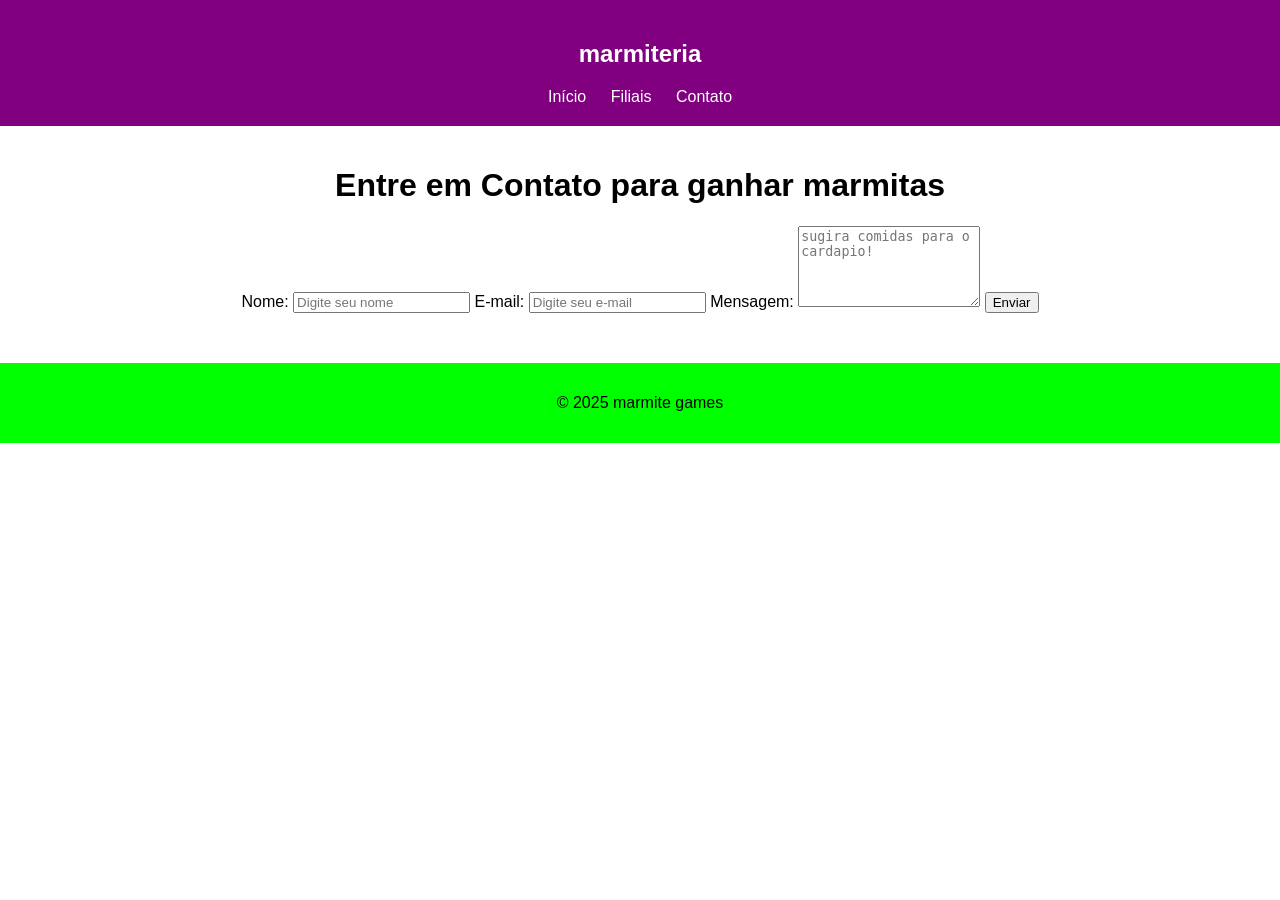
==== contato.html @ eed511e8 "Update contato.html" ====
<!DOCTYPE html>
<html lang="pt-BR">

<head>
    <meta charset="UTF-8">
    <meta name="viewport" content="width=device-width, initial-scale=1.0">
    <title>Locadora IFPR - Contato</title>
    <link rel="stylesheet" href="style.css">
</head>

<body>

    <!-- Cabeçalho -->
    <header>
        <h2>marmiteria</h2>
        <nav>
            <a href="index.html">Início</a>
            <a href="filiais.html">Filiais</a>
            <a href="contato.html">Contato</a>
        </nav>
    </header>

    <!-- Conteúdo principal -->
    <main>
        <h1>Entre em Contato para ganhar marmitas</h1>
        <form class="contato-form">
            <label for="nome">Nome:</label>
            <input type="text" id="nome" name="nome" placeholder="Digite seu nome" required>

            <label for="email">E-mail:</label>
            <input type="email" id="email" name="email" placeholder="Digite seu e-mail" required>

            <label for="mensagem">Mensagem:</label>
            <textarea id="mensagem" name="mensagem" rows="5" placeholder="sugira comidas para o cardapio!"></textarea>

            <button type="submit">Enviar</button>
        </form>
    </main>

    <!-- Rodapé -->
    <footer>
        <p>&copy; 2025 marmite games</p>
    </footer>

</body>

</html>
---- style.css ----
body {
    font-family: Arial, sans-serif;
    margin: 0;
    padding: 0;
    text-align: center;
}

header {
    background-color: #800080;
    color: white;
    padding: 20px;
}

header nav a {
    color: white;
    margin: 0 10px;
    text-decoration: none;
}

main {
    padding: 20px;
}

footer {
    background-color: #00FF00;
    padding: 15px;
    margin-top: 30px;
}

.filiais {
    display: flex;
    justify-content: center;
    flex-wrap: wrap;
    gap: 20px;
    margin-top: 20px;
}

.filial {
    background-color: ##d4cf57;
    border-radius: 12px;
    padding: 20px;
    width: 250px;
    box-shadow: 0 4px 10px rgba(0,0,0,0.2);
    transition: transform 0.3s, box-shadow 0.3s;
}

.filial:hover {
    transform: scale(1.05);
    box-shadow: 0 6px 16px rgba(0,0,0,0.4);
}
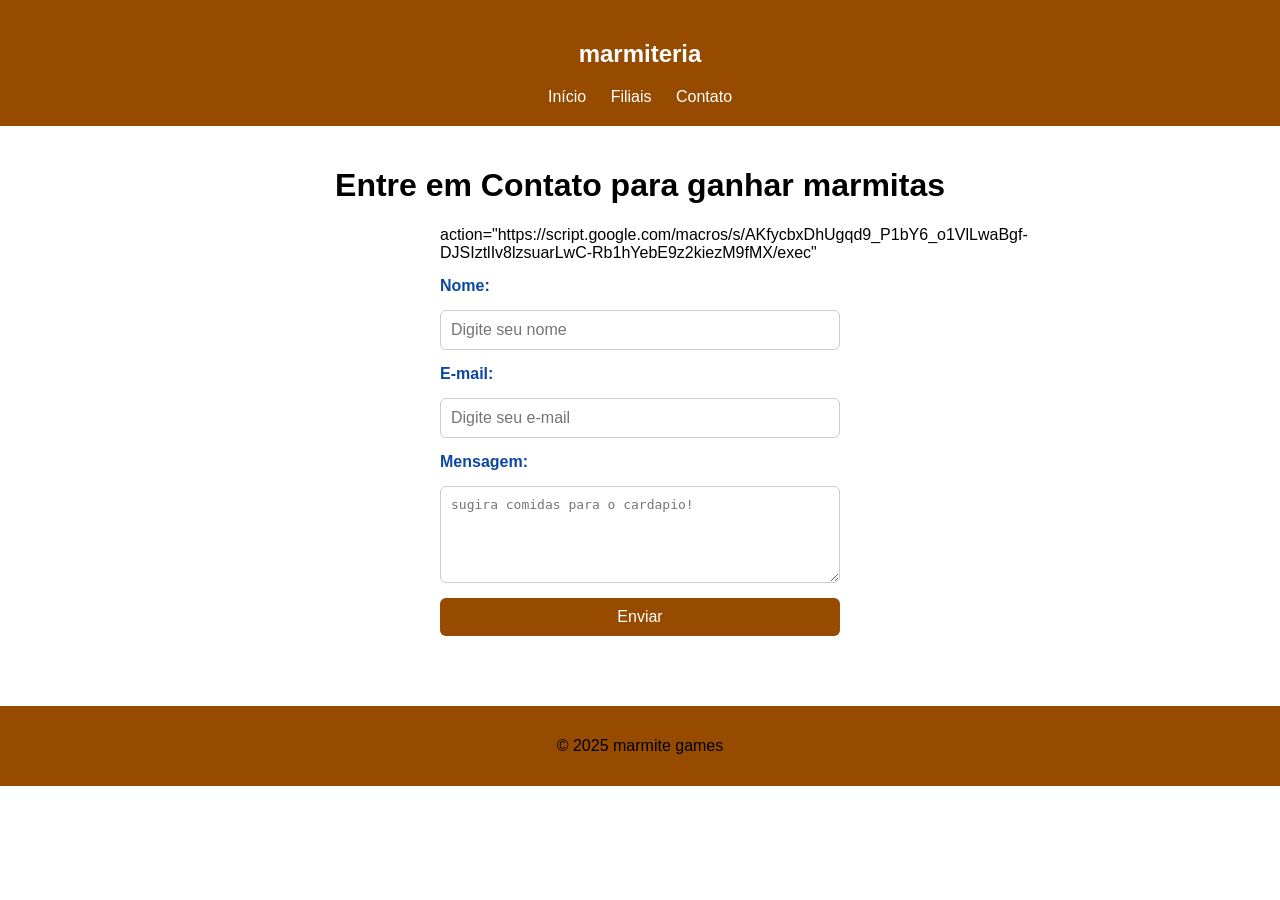
==== commit be48d17d: "Update contato.html" ====
--- a/contato.html
+++ b/contato.html
@@ -4,7 +4,7 @@
 <head>
     <meta charset="UTF-8">
     <meta name="viewport" content="width=device-width, initial-scale=1.0">
-    <title>Locadora IFPR - Contato</title>
+    <title>marmiteria- Contato</title>
     <link rel="stylesheet" href="style.css">
 </head>
 
@@ -23,7 +23,7 @@
     <!-- Conteúdo principal -->
     <main>
         <h1>Entre em Contato para ganhar marmitas</h1>
-        <form class="contato-form">
+        <form class="contato-form">action="https://script.google.com/macros/s/AKfycbxDhUgqd9_P1bY6_o1VlLwaBgf-DJSIztlIv8lzsuarLwC-Rb1hYebE9z2kiezM9fMX/exec"
             <label for="nome">Nome:</label>
             <input type="text" id="nome" name="nome" placeholder="Digite seu nome" required>
 
--- a/style.css
+++ b/style.css
@@ -6,7 +6,7 @@
 }
 
 header {
-    background-color: #800080;
+    background-color: #964B00;
     color: white;
     padding: 20px;
 }
@@ -22,12 +22,12 @@
 }
 
 footer {
-    background-color: #00FF00;
+    background-color: #964B00;
     padding: 15px;
     margin-top: 30px;
 }
 
-.filiais {
+.carros {
     display: flex;
     justify-content: center;
     flex-wrap: wrap;
@@ -35,17 +35,48 @@
     margin-top: 20px;
 }
 
-.filial {
-    background-color: ##d4cf57;
-    border-radius: 12px;
-    padding: 20px;
-    width: 250px;
-    box-shadow: 0 4px 10px rgba(0,0,0,0.2);
-    transition: transform 0.3s, box-shadow 0.3s;
+.carros img {
+    width: 200px;
+    border-radius: 8px;
+    box-shadow: 0 2px 6px rgba(0,0,0,0.2);
 }
 
-.filial:hover {
-    transform: scale(1.05);
-    box-shadow: 0 6px 16px rgba(0,0,0,0.4);
+.contato-form {
+    max-width: 400px;
+    margin: 20px auto;
+    display: flex;
+    flex-direction: column;
+    gap: 15px;
+    text-align: left;
 }
 
+.contato-form label {
+    font-weight: bold;
+    color: #0d47a1;
+}
+
+.contato-form input,
+.contato-form textarea {
+    padding: 10px;
+    border: 1px solid #ccc;
+    border-radius: 6px;
+    font-size: 1em;
+    width: 100%;
+    box-sizing: border-box;
+}
+
+.contato-form button {
+    background: #964B00;
+    color: white;
+    padding: 10px;
+    border: none;
+    border-radius: 6px;
+    font-size: 1em;
+    cursor: pointer;
+    transition: background 0.3s;
+}
+
+.contato-form button:hover {
+    background: #1976d2;
+}
+
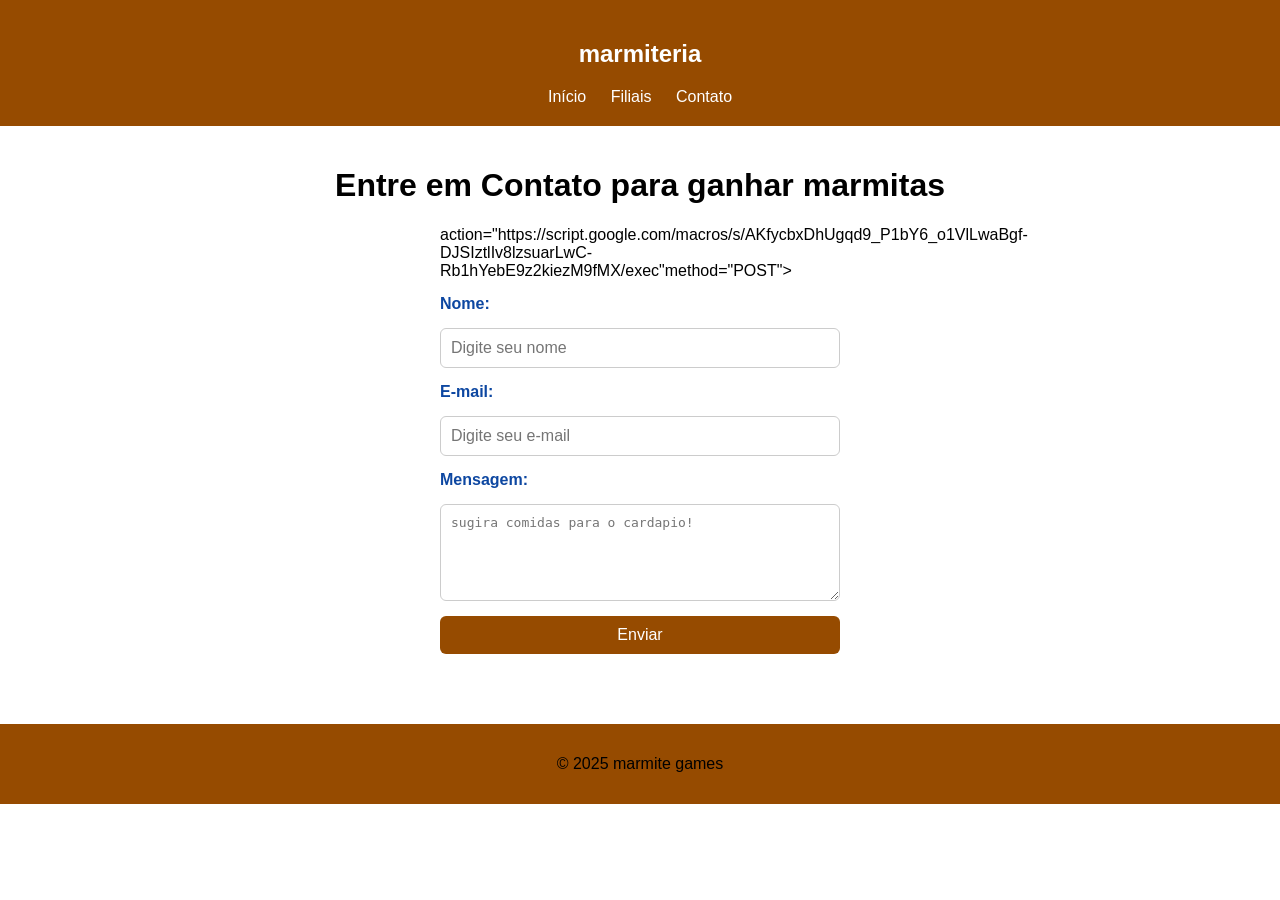
==== commit bcdec5f9: "Update contato.html" ====
--- a/contato.html
+++ b/contato.html
@@ -23,7 +23,7 @@
     <!-- Conteúdo principal -->
     <main>
         <h1>Entre em Contato para ganhar marmitas</h1>
-        <form class="contato-form">action="https://script.google.com/macros/s/AKfycbxDhUgqd9_P1bY6_o1VlLwaBgf-DJSIztlIv8lzsuarLwC-Rb1hYebE9z2kiezM9fMX/exec"
+        <form class="contato-form">action="https://script.google.com/macros/s/AKfycbxDhUgqd9_P1bY6_o1VlLwaBgf-DJSIztlIv8lzsuarLwC-Rb1hYebE9z2kiezM9fMX/exec"method="POST">
             <label for="nome">Nome:</label>
             <input type="text" id="nome" name="nome" placeholder="Digite seu nome" required>
 
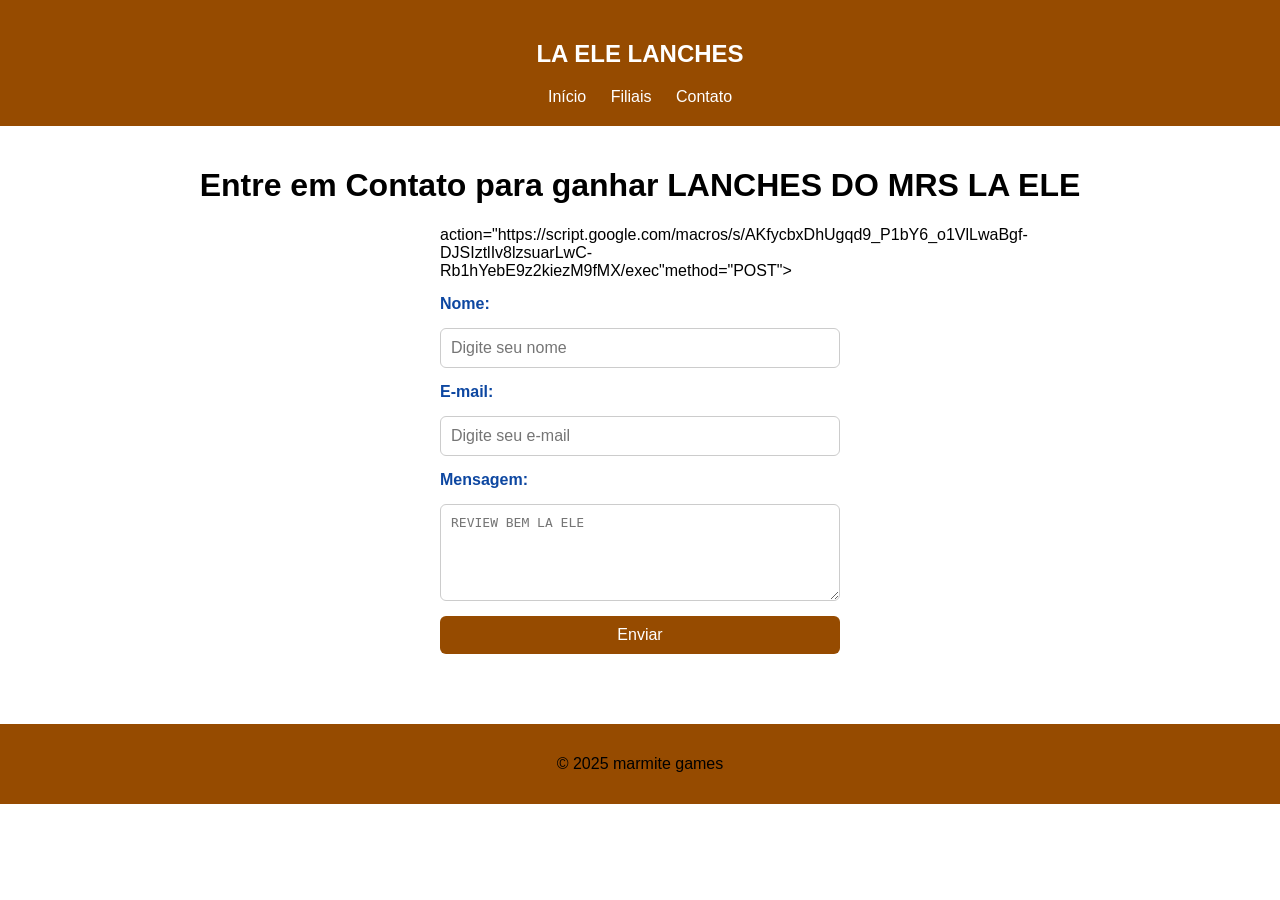
==== commit 896158fc: "Update contato.html" ====
--- a/contato.html
+++ b/contato.html
@@ -12,7 +12,7 @@
 
     <!-- Cabeçalho -->
     <header>
-        <h2>marmiteria</h2>
+        <h2>LA ELE LANCHES</h2>
         <nav>
             <a href="index.html">Início</a>
             <a href="filiais.html">Filiais</a>
@@ -22,7 +22,7 @@
 
     <!-- Conteúdo principal -->
     <main>
-        <h1>Entre em Contato para ganhar marmitas</h1>
+        <h1>Entre em Contato para ganhar LANCHES DO MRS LA ELE</h1>
         <form class="contato-form">action="https://script.google.com/macros/s/AKfycbxDhUgqd9_P1bY6_o1VlLwaBgf-DJSIztlIv8lzsuarLwC-Rb1hYebE9z2kiezM9fMX/exec"method="POST">
             <label for="nome">Nome:</label>
             <input type="text" id="nome" name="nome" placeholder="Digite seu nome" required>
@@ -31,7 +31,7 @@
             <input type="email" id="email" name="email" placeholder="Digite seu e-mail" required>
 
             <label for="mensagem">Mensagem:</label>
-            <textarea id="mensagem" name="mensagem" rows="5" placeholder="sugira comidas para o cardapio!"></textarea>
+            <textarea id="mensagem" name="mensagem" rows="5" placeholder="REVIEW BEM LA ELE"></textarea>
 
             <button type="submit">Enviar</button>
         </form>
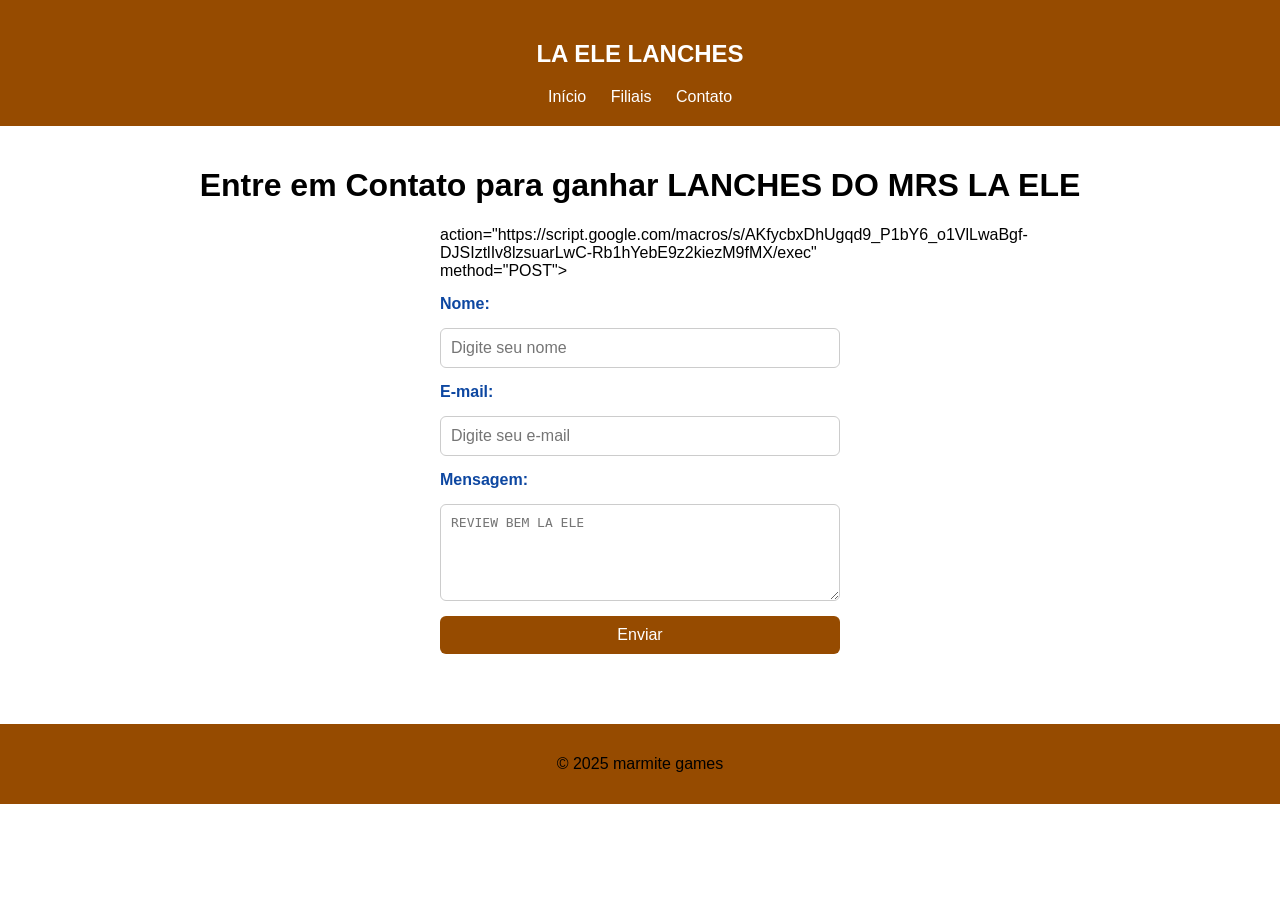
==== commit 1dac7648: "Update contato.html" ====
--- a/contato.html
+++ b/contato.html
@@ -23,7 +23,7 @@
     <!-- Conteúdo principal -->
     <main>
         <h1>Entre em Contato para ganhar LANCHES DO MRS LA ELE</h1>
-        <form class="contato-form">action="https://script.google.com/macros/s/AKfycbxDhUgqd9_P1bY6_o1VlLwaBgf-DJSIztlIv8lzsuarLwC-Rb1hYebE9z2kiezM9fMX/exec"method="POST">
+        <form class="contato-form"> action="https://script.google.com/macros/s/AKfycbxDhUgqd9_P1bY6_o1VlLwaBgf-DJSIztlIv8lzsuarLwC-Rb1hYebE9z2kiezM9fMX/exec" method="POST">
             <label for="nome">Nome:</label>
             <input type="text" id="nome" name="nome" placeholder="Digite seu nome" required>
 
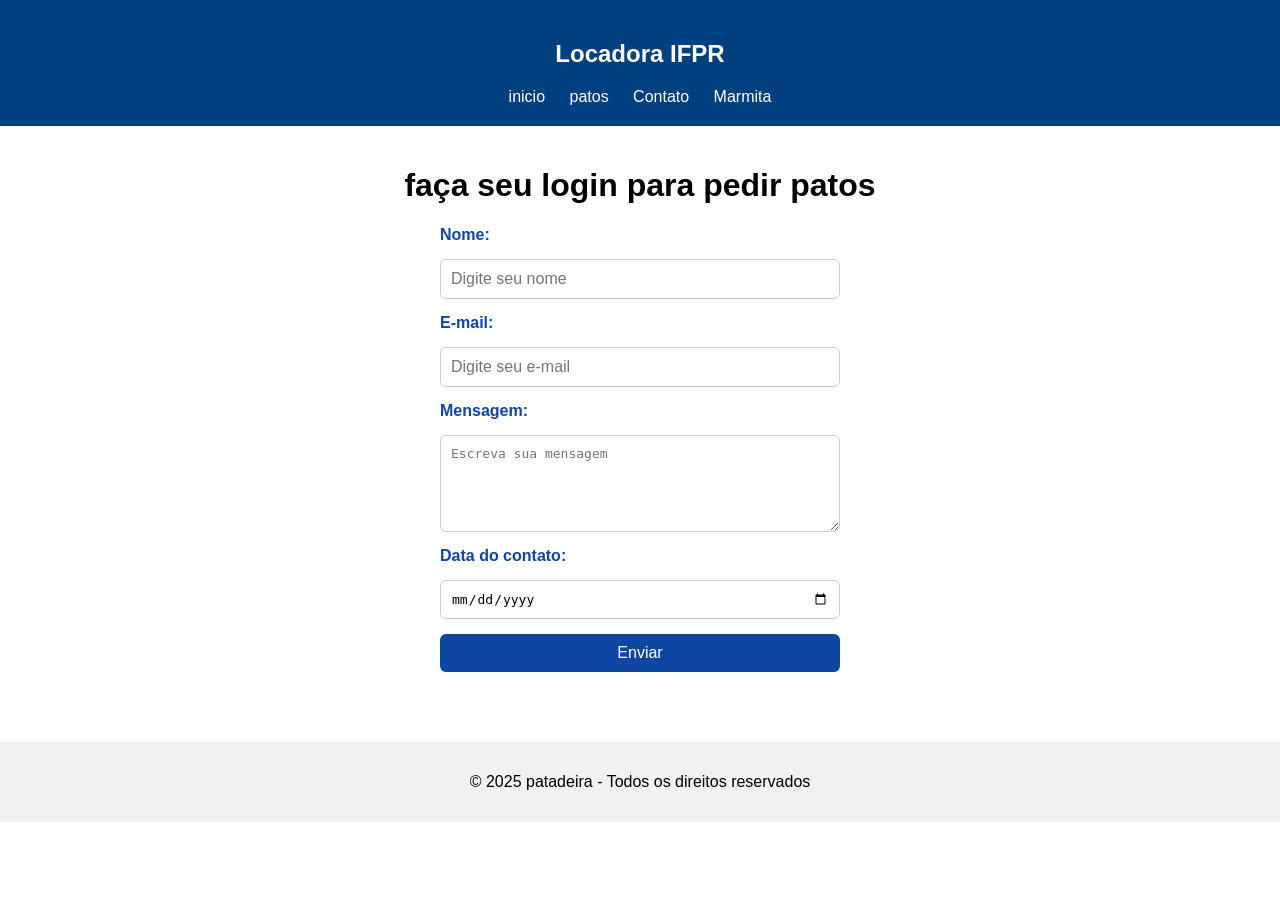
==== commit 86ad32c4: "Update contato.html" ====
--- a/contato.html
+++ b/contato.html
@@ -4,7 +4,7 @@
 <head>
     <meta charset="UTF-8">
     <meta name="viewport" content="width=device-width, initial-scale=1.0">
-    <title>marmiteria- Contato</title>
+    <title>Patadeira - Contato</title>
     <link rel="stylesheet" href="style.css">
 </head>
 
@@ -12,18 +12,19 @@
 
     <!-- Cabeçalho -->
     <header>
-        <h2>LA ELE LANCHES</h2>
+        <h2>Locadora IFPR</h2>
         <nav>
-            <a href="index.html">Início</a>
-            <a href="filiais.html">Filiais</a>
+            <a href="index.html">inicio</a>
+            <a href="filiais.html">patos</a>
             <a href="contato.html">Contato</a>
+            <a href="planilha.html" aria-current="page">Marmita</a>
         </nav>
     </header>
 
     <!-- Conteúdo principal -->
     <main>
-        <h1>Entre em Contato para ganhar LANCHES DO MRS LA ELE</h1>
-        <form class="contato-form"> action="https://script.google.com/macros/s/AKfycbxDhUgqd9_P1bY6_o1VlLwaBgf-DJSIztlIv8lzsuarLwC-Rb1hYebE9z2kiezM9fMX/exec" method="POST">
+        <h1>faça seu login para pedir patos</h1>
+        <form class="contato-form" action="https://script.google.com/macros/s/SEU_ID_AQUI/exec" method="POST">
             <label for="nome">Nome:</label>
             <input type="text" id="nome" name="nome" placeholder="Digite seu nome" required>
 
@@ -31,7 +32,10 @@
             <input type="email" id="email" name="email" placeholder="Digite seu e-mail" required>
 
             <label for="mensagem">Mensagem:</label>
-            <textarea id="mensagem" name="mensagem" rows="5" placeholder="REVIEW BEM LA ELE"></textarea>
+            <textarea id="mensagem" name="mensagem" rows="5" placeholder="Escreva sua mensagem"></textarea>
+
+            <label for="data">Data do contato:</label>
+            <input type="date" id="data" name="data">
 
             <button type="submit">Enviar</button>
         </form>
@@ -39,7 +43,7 @@
 
     <!-- Rodapé -->
     <footer>
-        <p>&copy; 2025 marmite games</p>
+        <p>&copy; 2025 patadeira - Todos os direitos reservados</p>
     </footer>
 
 </body>
--- a/style.css
+++ b/style.css
@@ -6,7 +6,7 @@
 }
 
 header {
-    background-color: #964B00;
+    background-color: #004080;
     color: white;
     padding: 20px;
 }
@@ -22,7 +22,7 @@
 }
 
 footer {
-    background-color: #964B00;
+    background-color: #f1f1f1;
     padding: 15px;
     margin-top: 30px;
 }
@@ -66,7 +66,7 @@
 }
 
 .contato-form button {
-    background: #964B00;
+    background: #0d47a1;
     color: white;
     padding: 10px;
     border: none;
@@ -80,3 +80,151 @@
     background: #1976d2;
 }
 
+.table-wrap {
+    max-width: 100%;
+    overflow-x: auto;
+    padding: 0 12px 24px;
+}
+
+.dados-planilha {
+    width: 100%;
+    border-collapse: collapse;
+    max-width: 900px;
+    margin: 0 auto;
+    background: #fff;
+    box-shadow: 0 2px 6px rgba(0,0,0,0.06);
+}
+
+.dados-planilha th {
+    background: linear-gradient(90deg, #0d47a1, #1976d2);
+    color: #fff;
+    text-align: left;
+    padding: 10px;
+}
+
+.dados-planilha td {
+    padding: 8px 10px;
+    border-bottom: 1px solid #ddd;
+}
+
+.dados-planilha tr:nth-child(even) {
+    background: #f9f9f9;
+}
+
+.dados-planilha tr:hover {
+    background: #e3f2fd;
+}
+
+.info-msg {
+    text-align: center;
+    padding: 10px;
+}
+
+/* Conteúdo com scroll (já existente) */
+.conteudo-scroll {
+  max-height: 500px;
+  overflow-y: auto;
+  padding: 16px;
+  border: 1px solid #ccc;
+  border-radius: 8px;
+  background: #fff;
+}
+
+/* Blocos de conteúdo */
+.bloco-item {
+  margin-bottom: 24px;
+  padding-bottom: 16px;
+  border-bottom: 1px solid #eee;
+  text-align: center;            /* centraliza títulos/descrição/elementos inline */
+}
+
+/* Imagem: centralizada e responsiva */
+.bloco-item img {
+    display: block;
+    margin: 12px auto;
+    max-width: 400px;   /* largura máxima controlada */
+    width: 100%;        /* ocupa até 100% do espaço permitido */
+    height: auto;
+    border-radius: 6px;
+    box-shadow: 0 2px 6px rgba(0,0,0,0.08);
+}
+  
+
+/* Ajustes para telas muito pequenas */
+@media (max-width: 420px) {
+  .bloco-item img {
+    width: 100%;
+    margin: 10px 0;
+  }
+}
+
+.bloco-item h2 {
+  color: #0d47a1;
+  margin-bottom: 6px;
+}
+
+.bloco-item p {
+  margin: 6px 0;
+  text-align: center; /* descrição alinhada à esquerda para leitura; remova se preferir centralizar tudo */
+}
+
+/* ---------- Botão Toggle ---------- */
+.tema-toggle {
+  position: absolute;
+  top: 15px;
+  right: 20px;
+  width: 50px;
+  height: 26px;
+  background: #ddd;
+  border-radius: 20px;
+  cursor: pointer;
+  padding: 3px;
+  display: flex;
+  align-items: center;
+  transition: background 0.25s;
+}
+
+.tema-toggle .bolinha {
+  width: 20px;
+  height: 20px;
+  background: white;
+  border-radius: 50%;
+  transition: transform 0.25s;
+}
+
+/* ---------- TEMA ESCURO ---------- */
+.tema-escuro {
+  background-color: #0f1720;
+  color: #e9eef5;
+}
+
+.tema-escuro header {
+  background-color: #0b1220;
+}
+
+.tema-escuro footer {
+  background-color: #0b1220;
+  color: #e9eef5;
+}
+
+.tema-escuro .conteudo-scroll {
+  background: #111821;
+  border-color: #2a3645;
+}
+
+.tema-escuro .bloco-item {
+  border-color: #2a3645;
+}
+
+.tema-escuro .bloco-item h2 {
+  color: #8db0ff;
+}
+
+/* Toggle no modo escuro */
+.tema-escuro .tema-toggle {
+  background: #374151;
+}
+
+.tema-escuro .tema-toggle .bolinha {
+  transform: translateX(24px);
+}
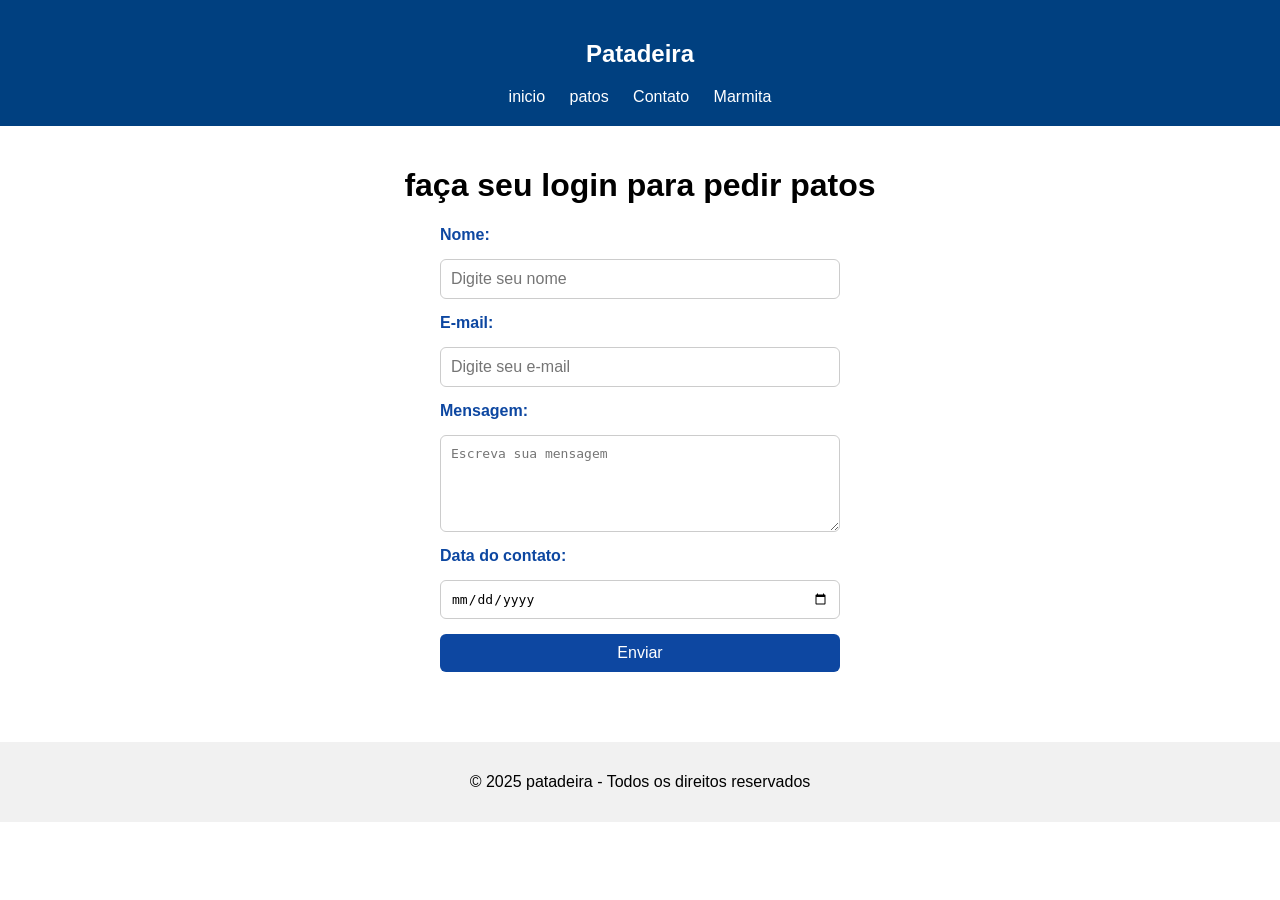
==== commit 3e36847d: "Update contato.html" ====
--- a/contato.html
+++ b/contato.html
@@ -12,7 +12,7 @@
 
     <!-- Cabeçalho -->
     <header>
-        <h2>Locadora IFPR</h2>
+        <h2>Patadeira</h2>
         <nav>
             <a href="index.html">inicio</a>
             <a href="filiais.html">patos</a>
